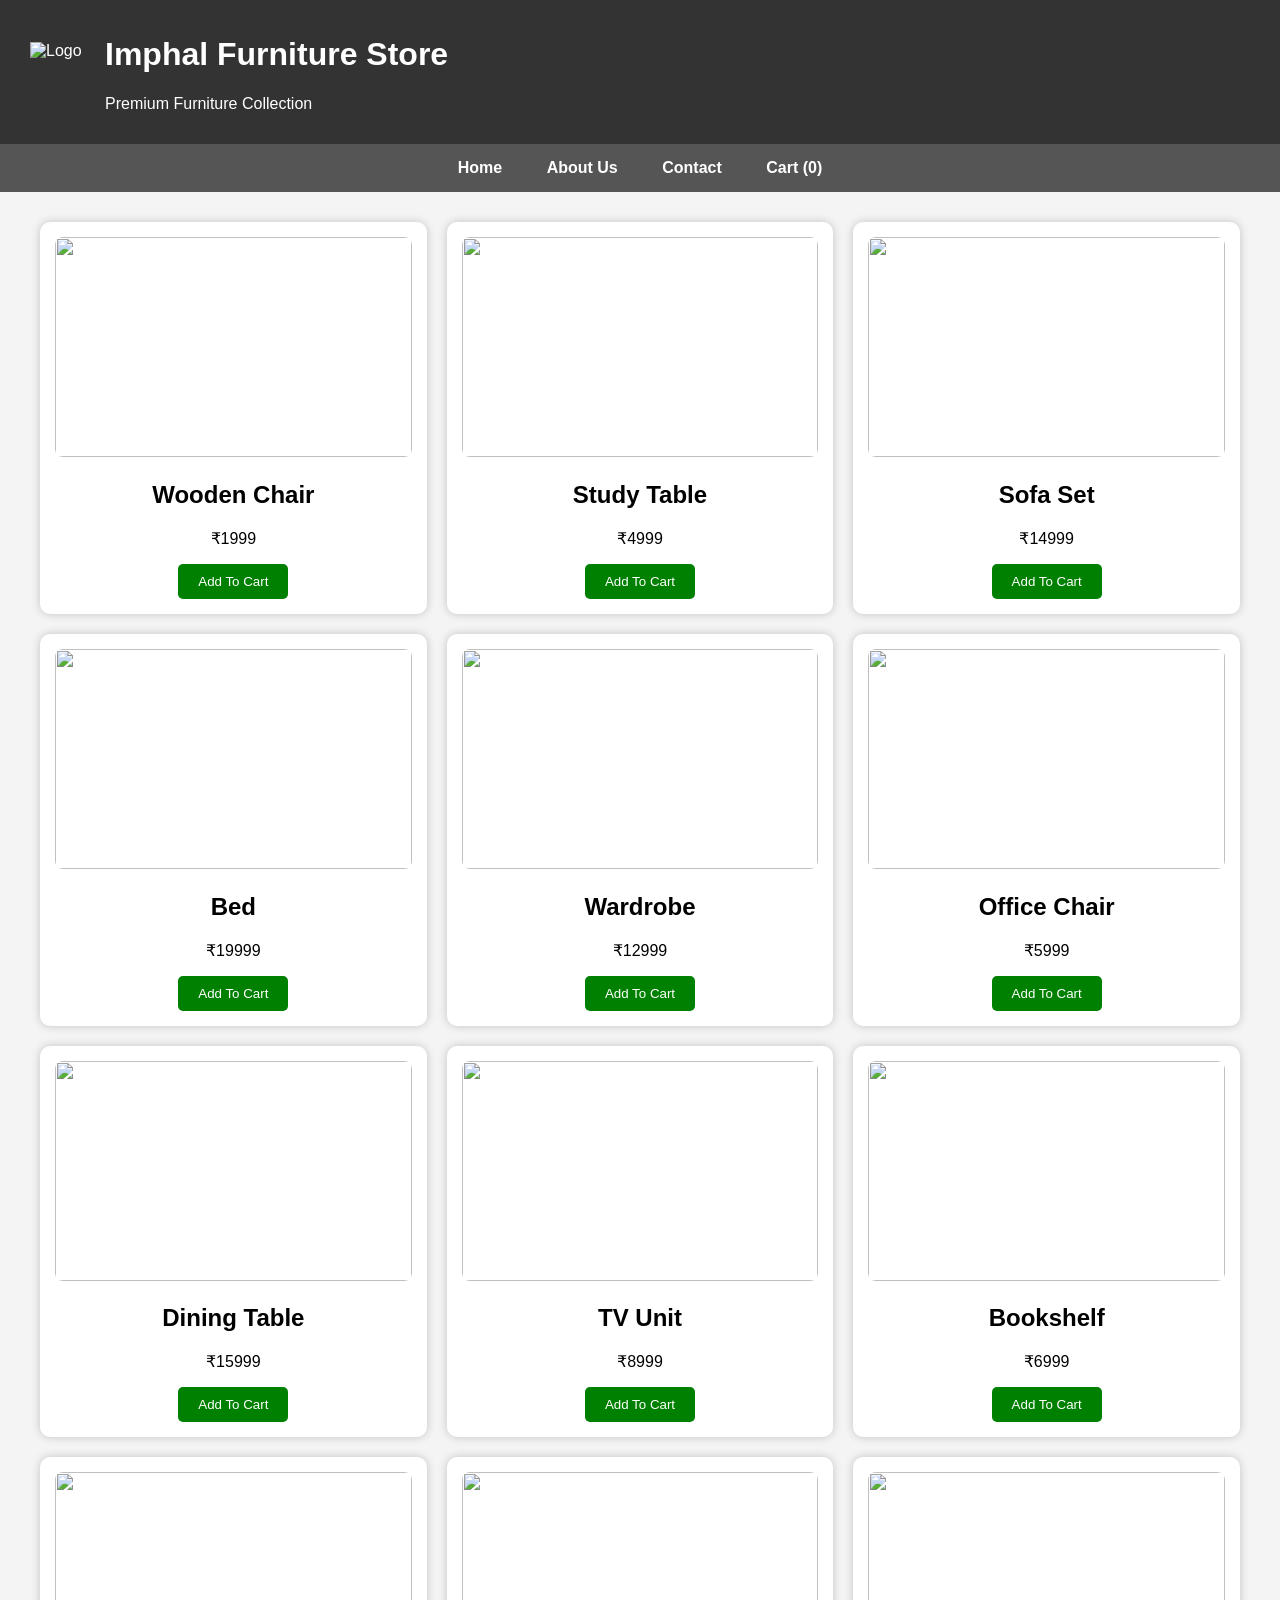
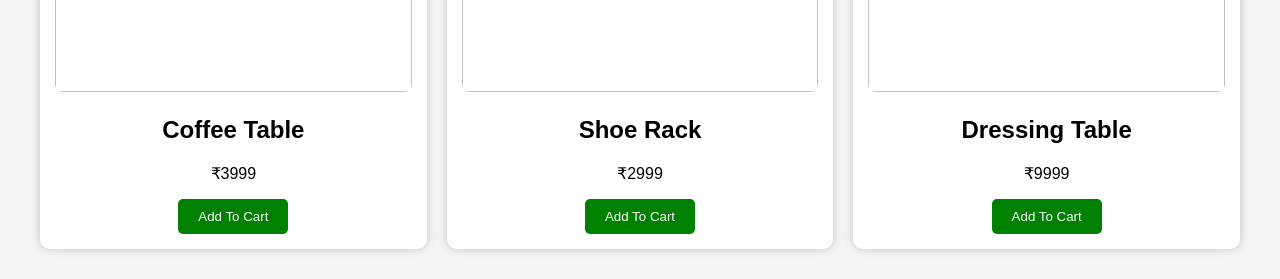
==== index.html @ cb1a67e9 "Add files via upload" ====
<!DOCTYPE html>
<html>
<head>
    <title>Imphal Furniture Store</title>
    <link rel="stylesheet" href="style.css">
</head>

<body>

<header>
    <img src="images/logo.png" alt="Logo" class="logo">

    <div>
        <h1>Imphal Furniture Store</h1>
        <p>Premium Furniture Collection</p>
    </div>
</header>
<nav>
    <a href="index.html">Home</a>
    <a href="about.html">About Us</a>
    <a href="contact.html">Contact</a>
    <a href="cart.html">
    Cart (<span id="cartCount">0</span>)
</a>
</nav>


<div class="products">

    <!-- Product 1 -->
    <div class="card">
        <img src="images/chair.jpg">
        <h2>Wooden Chair</h2>
        <p>₹1999</p>
        <button onclick="addToCart('Wooden Chair',1999,'images/chair.jpg')">
        Add To Cart
    </button>
    </div>

    <!-- Product 2 -->
    <div class="card">
        <img src="images/table.jpg">
        <h2>Study Table</h2>
        <p>₹4999</p>
        <button onclick="addToCart('Study Table',4999,'images/table.jpg')">
    Add To Cart
</button>
    </div>

    <!-- Product 3 -->
    <div class="card">
        <img src="images/sofa.jpg">
        <h2>Sofa Set</h2>
        <p>₹14999</p>
        <button onclick="addToCart('Sofa Set',14999,'images/sofa.jpg')">
    Add To Cart
</button>
    </div>

    <!-- Product 4 -->
    <div class="card">
        <img src="images/bed.jpg">
        <h2>Bed</h2>
        <p>₹19999</p>
        <button onclick="addToCart('Bed',19999,'images/bed.jpg')">
    Add To Cart
</button>
    </div>

    <!-- Product 5 -->
    <div class="card">
        <img src="images/wardrobe.jpg">
        <h2>Wardrobe</h2>
        <p>₹12999</p>
        <button onclick="addToCart('Wardrobe',12999)">
    Add To Cart
</button>
    </div>

    <!-- Product 6 -->
    <div class="card">
        <img src="images/officechair.jpg">
        <h2>Office Chair</h2>
        <p>₹5999</p>
        <button onclick="addToCart('Office Chair',5999,'images/wardrobe.jpg')">
    Add To Cart
</button>
    </div>

    <!-- Product 7 -->
    <div class="card">
        <img src="images/dining.jpg">
        <h2>Dining Table</h2>
        <p>₹15999</p>
       <button onclick="addToCart('Dining Table',15999,'images/dining.jpg')">
    Add To Cart
</button>
    </div>

    <!-- Product 8 -->
    <div class="card">
        <img src="images/tvunit.jpg">
        <h2>TV Unit</h2>
        <p>₹8999</p>
        <button onclick="addToCart('TV Unit',8999,'images/tvunit.jpg')">
    Add To Cart
</button>
    </div>

    <!-- Product 9 -->
    <div class="card">
        <img src="images/bookshelf.jpg">
        <h2>Bookshelf</h2>
        <p>₹6999</p>
        <button onclick="addToCart('Bookshelf',6999,'images/bookshelf.jpg')">
    Add To Cart
</button>
    </div>

    <!-- Product 10 -->
    <div class="card">
        <img src="images/coffee.jpg">
        <h2>Coffee Table</h2>
        <p>₹3999</p>
        <button onclick="addToCart('Coffee Table',3999,'images/coffee.jpg')">
    Add To Cart
</button>
    </div>

    <!-- Product 11 -->
    <div class="card">
        <img src="images/shoerack.jpg">
        <h2>Shoe Rack</h2>
        <p>₹2999</p>
        <button onclick="addToCart('Shoe Rack',2999,'images/shoerack.jpg')">
    Add To Cart
</button>
    </div>

    <!-- Product 12 -->
    <div class="card">
        <img src="images/dressing.jpg">
        <h2>Dressing Table</h2>
        <p>₹9999</p>
        <button onclick="addToCart('Dressing Table',9999,'images/dressing.jpg')">
    Add To Cart
</button>
    </div>

</div>

<script src="script.js"></script>

</body>
</html>
---- style.css ----
body{
    margin:0;
    font-family:Arial,sans-serif;
    background:#f4f4f4;
}

header{
    background:#333;
    color:white;
    padding:15px 30px;

    display:flex;
    align-items:center;
    gap:15px;
}
nav{
    background:#555;
    padding:15px;
    text-align:center;
}

nav a{
    color:white;
    text-decoration:none;
    margin:0 20px;
    font-weight:bold;
}

nav a:hover{
    text-decoration:underline;
}

.products{
    display:grid;
    grid-template-columns:repeat(3,1fr);
    gap:20px;
    padding:30px;
    max-width:1200px;
    margin:auto;
}

.card{
    background:white;
    padding:15px;
    border-radius:10px;
    text-align:center;
    box-shadow:0 0 10px rgba(0,0,0,0.2);
}

.card img{
    width:100%;
    height:220px;
    object-fit:cover;
    border-radius:8px;
}

button{
    background:green;
    color:white;
    border:none;
    padding:10px 20px;
    cursor:pointer;
    border-radius:5px;
}

button:hover{
    background:darkgreen;
}
.form-container{
    width:500px;
    margin:50px auto;
    background:white;
    padding:30px;
    border-radius:10px;
    box-shadow:0 0 10px gray;
}

input,
textarea,
select{
    width:100%;
    padding:10px;
    margin-bottom:15px;
}
.logo{
    width:60px;
    height:60px;
    object-fit:contain;
}
.page-content{
    max-width:900px;
    margin:30px auto;
    background:white;
    padding:30px;
    border-radius:10px;
    box-shadow:0 0 10px rgba(0,0,0,0.1);
}
.cart-item{
    margin-bottom:15px;
}

.cart-product{
    display:flex;
    justify-content:space-between;
    align-items:center;

    background:white;

    padding:15px;

    border-radius:10px;

    box-shadow:0 0 5px rgba(0,0,0,0.1);
}

.cart-product span{
    font-size:18px;
    font-weight:bold;
}
.cart-image{
    width:80px;
    height:80px;
    object-fit:cover;
    border-radius:8px;
}
.success-box{
    width:60%;
    margin:80px auto;
    text-align:center;
    background:white;
    padding:30px;
    border-radius:10px;
    box-shadow:0 0 10px rgba(0,0,0,0.1);
}

.success-box h1{
    margin-bottom:20px;
}
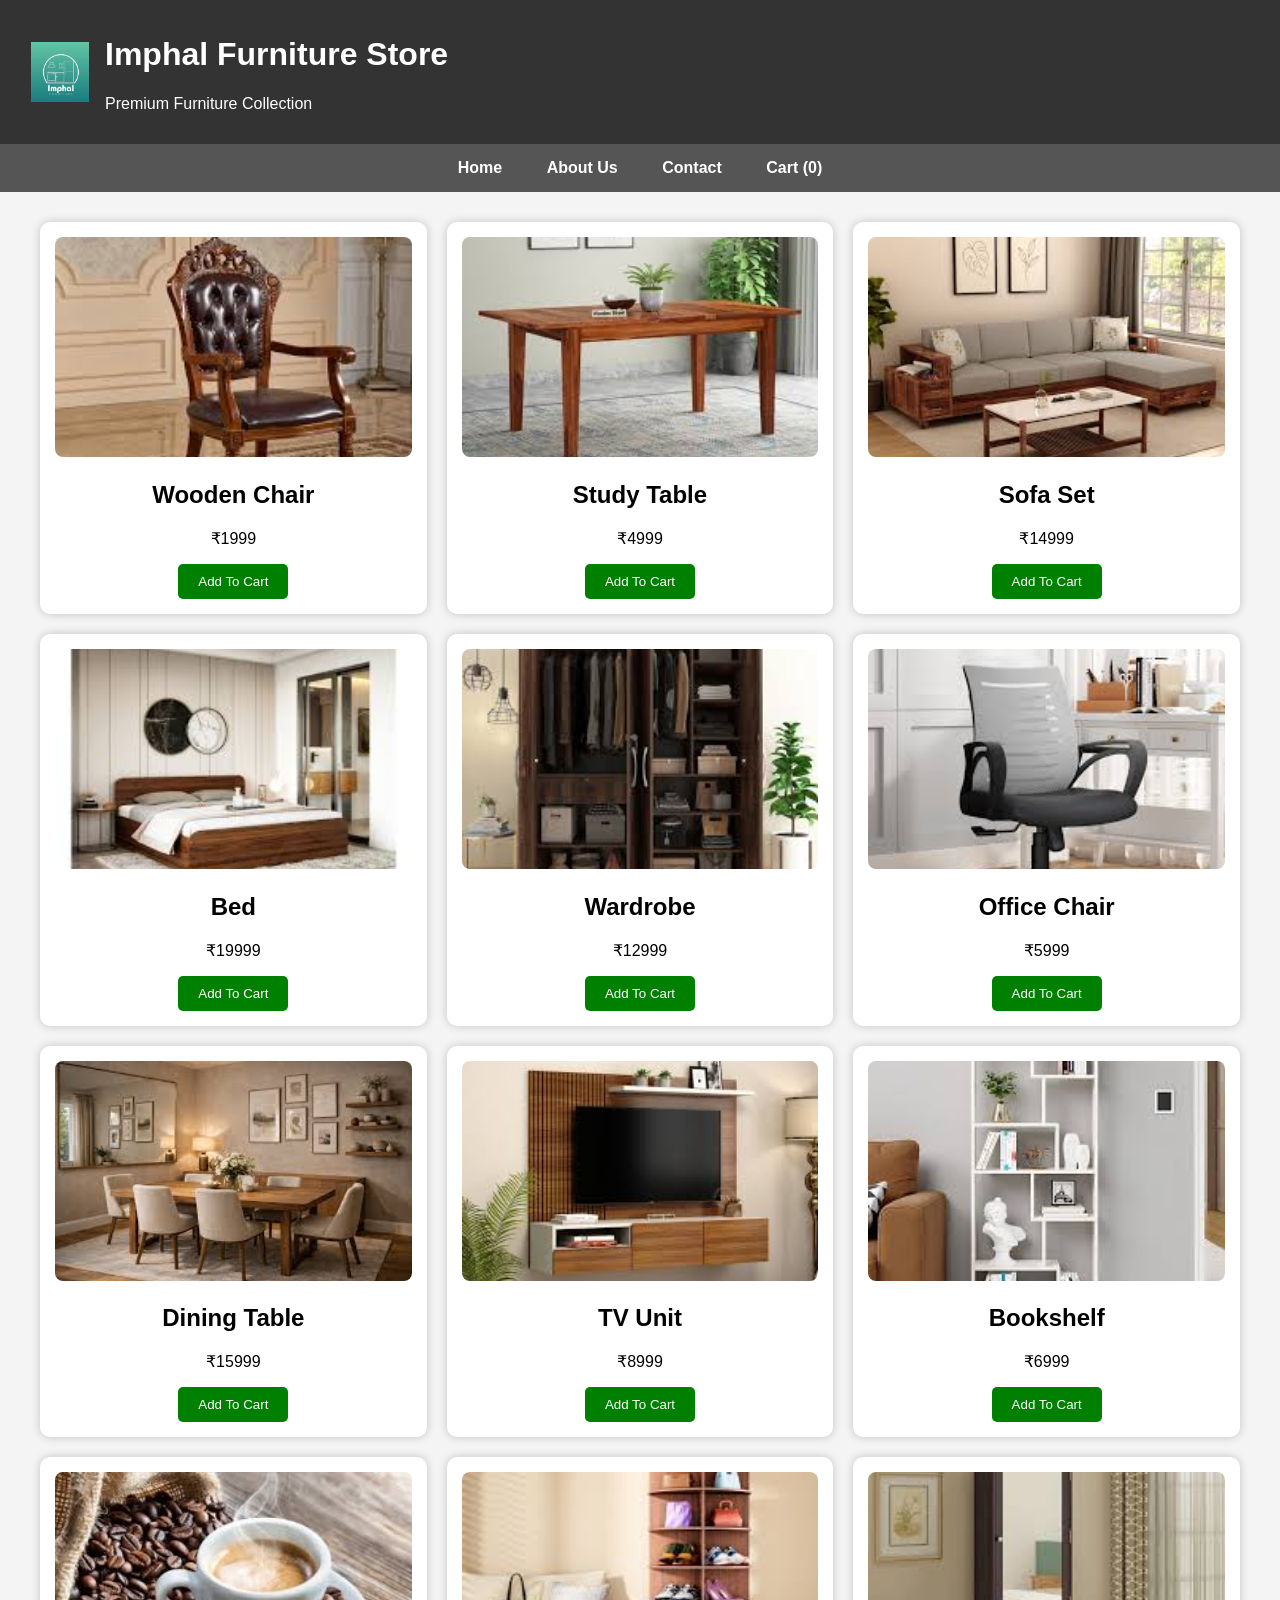
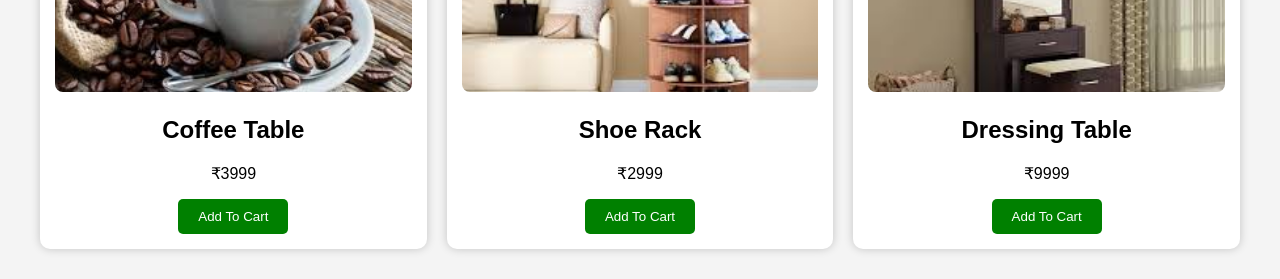
==== commit 799337f3: "Update index.html" ====
--- a/index.html
+++ b/index.html
@@ -72,7 +72,7 @@
         <img src="images/wardrobe.jpg">
         <h2>Wardrobe</h2>
         <p>₹12999</p>
-        <button onclick="addToCart('Wardrobe',12999)">
+        <button onclick="addToCart('Wardrobe',12999,'images/wardrobe.jpg')">
     Add To Cart
 </button>
     </div>
@@ -82,7 +82,7 @@
         <img src="images/officechair.jpg">
         <h2>Office Chair</h2>
         <p>₹5999</p>
-        <button onclick="addToCart('Office Chair',5999,'images/wardrobe.jpg')">
+        <button onclick="addToCart('Office Chair',5999,'images/officechair.jpg')">
     Add To Cart
 </button>
     </div>
@@ -152,4 +152,4 @@
 <script src="script.js"></script>
 
 </body>
-</html>+</html>
